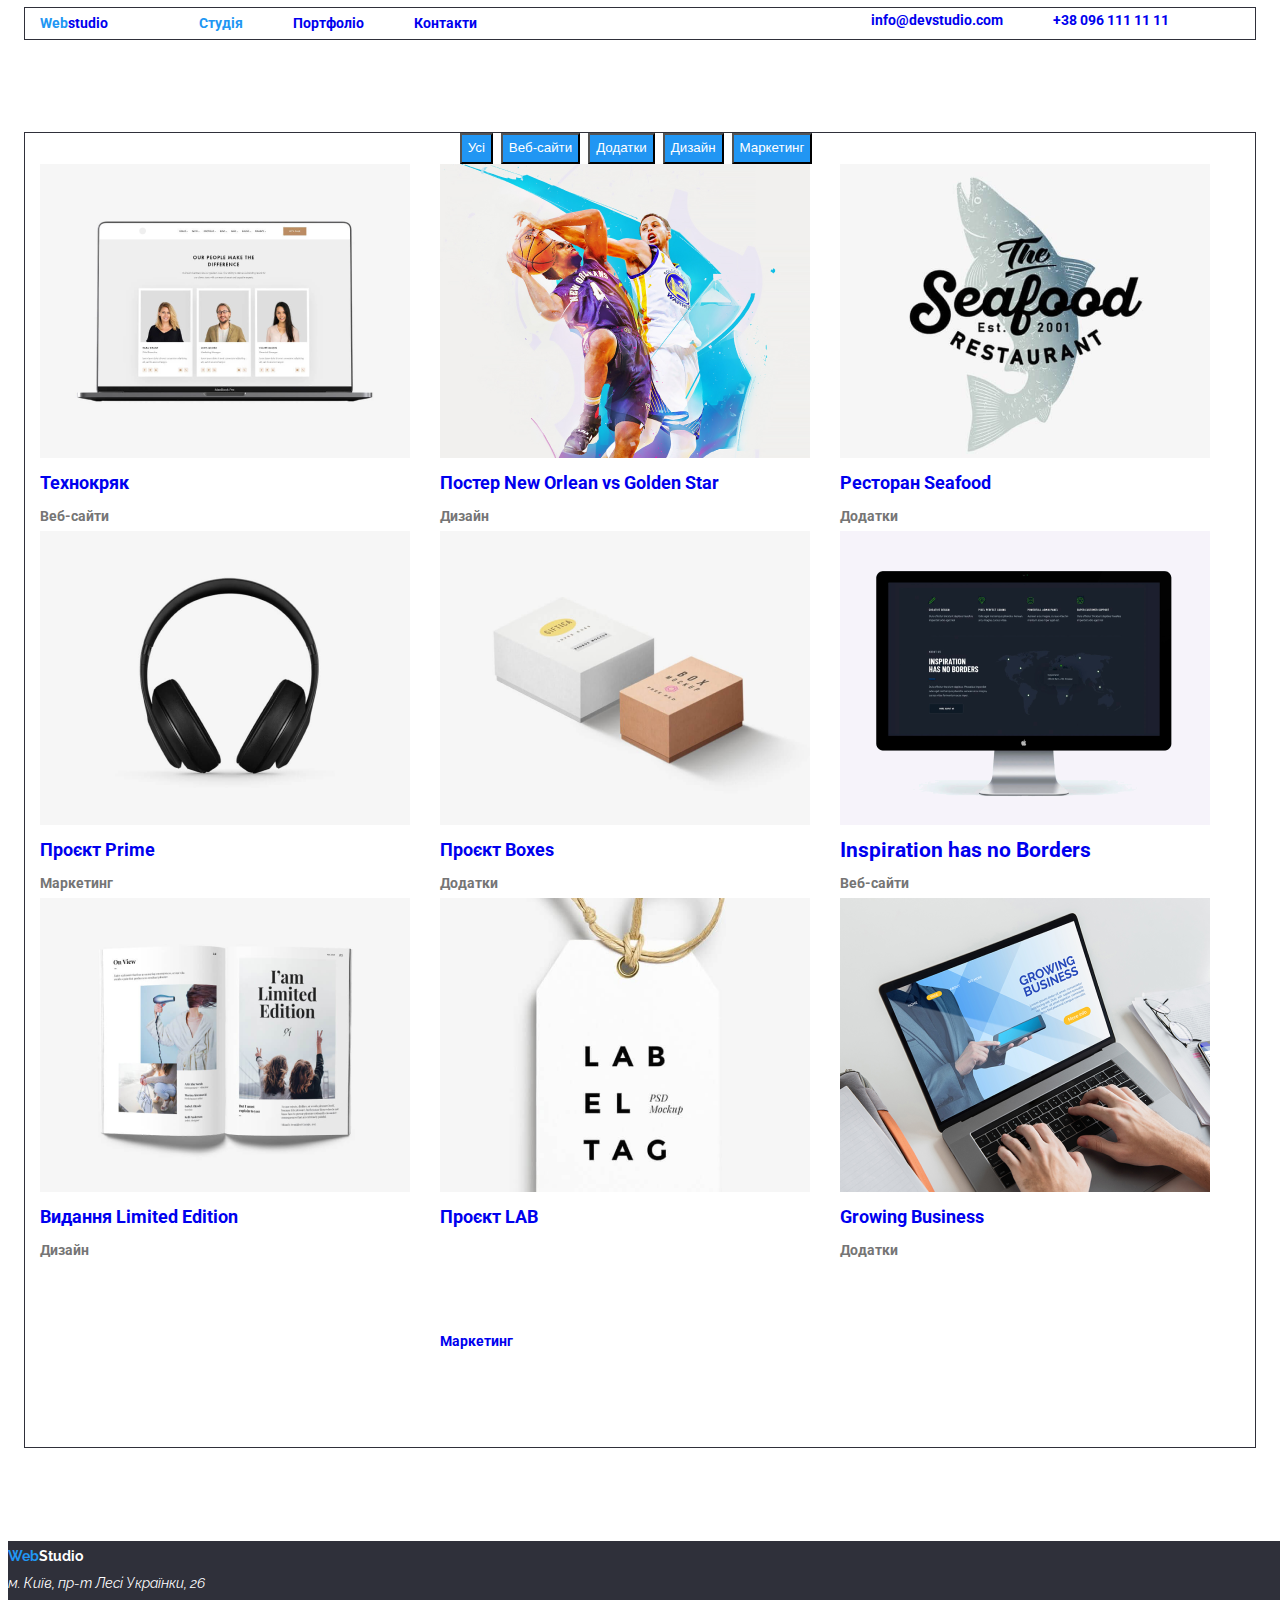
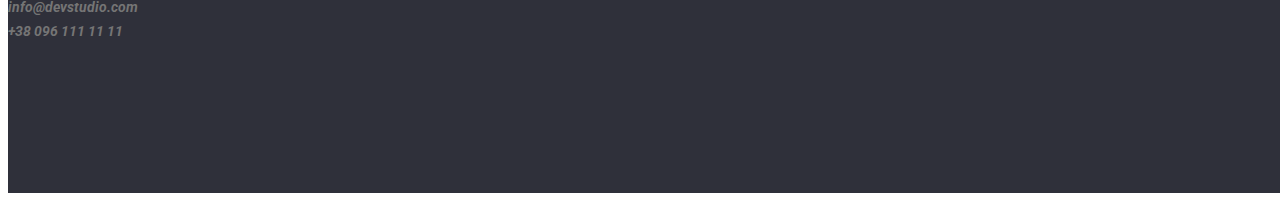
==== portfolio.html @ 48ca9160 "add markup" ====
<!DOCTYPE html>
<html lang="en">
  <head>
    <meta charset="UTF-8" />
    <meta name="viewport" content="width=device-width, initial-scale=1.0" />
    <title>Document</title>
    <link rel="preconnect" href="https://fonts.googleapis.com" />
    <link rel="preconnect" href="https://fonts.gstatic.com" crossorigin />
    <link
      href="https://fonts.googleapis.com/css2?family=Raleway:ital,wght@0,100..900;1,100..900&family=Roboto:ital,wght@0,400;0,500;0,700;0,900;1,300&display=swap"
      rel="stylesheet"
    />
    <link rel="stylesheet" href="./css/normalise.css" />
    <link rel="stylesheet" href="./css/style.css" />
  </head>

  <body>
    <header class="header">
      <div class="container flex-container">
        <a href="./index.html" class="header-logo"
          ><span class="header-web">Web</span>studio</a
        >
        <nav class="header-nav">
          <ul class="header-nav-list flex-container">
            <li class="header-nav-item">
              <a href="./index.html" class="header-list-link">Студія</a>
            </li>
            <li class="header-nav-item">
              <a href="./portfolio.html" class="header-link">Портфоліо</a>
            </li>
            <li class="header-nav-item">
              <a href="#" class="header-link">Контакти</a>
            </li>
          </ul>
        </nav>
        <ul class="header-contacts flex-container">
          <li class="header-contacts-item">
            <a href="mailto:info@devstudio.com" class="header-email-link"
              >info@devstudio.com</a
            >
          </li>
          <li class="header-contacts-item">
            <a href="tel:+380961111111" class="header-contacts-link"
              >+38 096 111 11 11</a
            >
          </li>
        </ul>
      </div>
    </header>
    <main class="main">
      <section class="portfolio">
        <div class="container">
          <ul class="portfolio-filter flex-container">
            <li class="button-list-item">
              <button type="button" class="portfolio-button">Усі</button>
            </li>
            <li class="button-list-item">
              <button type="button" class="portfolio-button">Веб-сайти</button>
            </li>
            <li class="button-list-item">
              <button type="button" class="portfolio-button">Додатки</button>
            </li>
            <li class="button-list-item">
              <button type="button" class="portfolio-button">Дизайн</button>
            </li>
            <li class="button-list-item">
              <button type="button" class="portfolio-button">Маркетинг</button>
            </li>
          </ul>
          <ul class="portfolio-list flex-container">
            <li class="portfolio-list-item">
              <a href="#" class="portfolio-link">
                <img
                  src="./img/laptop.png"
                  alt="Технокряк"
                  class="portfolio-pic"
                />
                <h2 class="portfolio-subtitle">Технокряк</h2>
                <p class="portfolio-text">Веб-сайти</p></a
              >
            </li>
            <li class="portfolio-list-item">
              <a href="#" class="portfolio-link">
                <img
                  src="./img/basketboll.png"
                  alt="Постер New Orlean vs Golden Star"
                  class="portfolio-pic"
                />
                <h2 class="portfolio-subtitle">
                  Постер New Orlean vs Golden Star
                </h2>
                <p class="portfolio-text">Дизайн</p>
              </a>
            </li>
            <li class="portfolio-list-item">
              <a href="#" class="portfolio-link">
                <img
                  src="./img/shark.png"
                  alt="Ресторан Seafood"
                  class="portfolio-pic"
                />
                <h2 class="portfolio-subtitle">Ресторан Seafood</h2>
                <p class="portfolio-text">Додатки</p></a
              >
            </li>
            <li class="portfolio-list-item">
              <a href="#" class="portfolio-link">
                <img
                  src="./img/headphone.png"
                  alt="Проєкт Prime"
                  class="portfolio-pic"
                />
                <h2 class="portfolio-subtitle">Проєкт Prime</h2>
                <p class="portfolio-text">Маркетинг</p></a
              >
            </li>
            <li class="portfolio-list-item">
              <a href="#" class="portfolio-link">
                <img
                  src="./img/box.png"
                  alt="Проєкт Boxes"
                  class="portfolio-pic"
                />
                <h2 class="portfolio-subtitle">Проєкт Boxes</h2>
                <p class="portfolio-text">Додатки</p></a
              >
            </li>
            <li class="portfolio-list-item">
              <a href="#" class="portfolio-link">
                <img
                  src="./img/pk.png"
                  alt="Inspiration has no Borders"
                  class="portfolio-pic"
                />
                <h2 class="section-subtitle">Inspiration has no Borders</h2>
                <p class="portfolio-text">Веб-сайти</p></a
              >
            </li>
            <li class="portfolio-list-item">
              <a href="#" class="portfolio-link">
                <img
                  src="./img/hair.png"
                  alt="Видання Limited Edition"
                  class="portfolio-pic"
                />
                <h2 class="portfolio-subtitle">Видання Limited Edition</h2>
                <p class="portfolio-text">Дизайн</p></a
              >
            </li>
            <li class="portfolio-list-item">
              <a href="#" class="portfolio-link">
                <img
                  src="./img/label.png"
                  alt="Проєкт LAB"
                  class="portfolio-pic"
                />
                <h2 class="portfolio-subtitle">Проєкт LAB</h2>
                <p class="portfolio">Маркетинг</p></a
              >
            </li>
            <li class="portfolio-list-item">
              <a href="#" class="portfolio-link">
                <img
                  src="./img/laptop2.png"
                  alt="Growing Business"
                  class="portfolio-pic"
                />
                <h2 class="portfolio-subtitle">Growing Business</h2>
                <p class="portfolio-text">Додатки</p></a
              >
            </li>
          </ul>
        </div>
      </section>
    </main>
    <footer class="footer">
      <a href="./index.html" class="footer-logo">
        <span class="footer-web">Web</span>Studio</a
      >
      <address class="footer-address">
        <ul class="footer-list">
          <li class="footer-item">
            <p class="footer-text">м. Київ, пр-т Лесі Українки, 26</p>
          </li>
          <li class="footer-item">
            <a href="mailto:info@devstudio.com" class="footer-email"
              >info@devstudio.com</a
            >
          </li>
          <li class="footer-item">
            <a href="tel:+380961111111" class="footer-number"
              >+38 096 111 11 11</a
            >
          </li>
        </ul>
      </address>
    </footer>
  </body>
</html>
---- css/normalise.css ----
*,
*::before,
*::after {
  box-sizing: border-box;
}
p,
h1,
h2,
h3,
h4,
h5,
h6 {
  margin: 0;
  padding: 0;
}
ul,
ol {
  margin: 0;
  padding: 0;
  list-style: none;
}
img {
  display: inline-block;
  max-width: 100%;
  height: auto;
}
a {
  text-decoration: none;
}
figure {
  margin: 0;
}
---- css/style.css ----
:root {
  --blue-color: #2196f3;
  --grey-color: #757575;
  --black-color: #212121;
  --white-color: #ffff;
  --dark-blue-color: #2f303a;
}
body {
  font-family: "Roboto";
  font-size: 14px;
  font-weight: 700;
  line-height: calc(24 / 14);
  color: var(--black-color);
}
.container {
  width: 1230px;
  padding-left: 15px;
  padding-right: 15px;
  margin: 0 auto;
  outline: 1px solid var(--dark-blue-color);
}

/* header */
.header {
}
.header-web {
  color: var(--blue-color);
  line-height: 30.52px;
}
.header-list-link {
  line-height: 16.41px;
  color: var(--blue-color);
}
/* flex */
.flex-container {
  display: flex;
}
.header-contacts-item,
.header-nav-item {
  margin-right: 50px;
}
.header-logo {
  margin-right: 91px;
}
.header-nav-list {
  margin-right: 344px;
}
.advatages-title,
.photos-title,
.team-title {
  display: flex;
  justify-content: center;
}
.portfolio-filter {
  justify-content: center;
}
.button-list-item {
  margin-right: 8px;
}

/* hero  */
.hero {
  background-color: var(--dark-blue-color);
  text-align: center;
  height: 600px;
  width: 1600px;
  margin: 0 auto;
}
.hero-button {
  width: 216px;
  height: 50px;
  background-color: var(--blue-color);
  color: var(--white-color);
  font-size: 16px;
  line-height: calc(30 / 16);
}
.hero-title {
  line-height: 60px;
  color: var(--white-color);
}

.header-nav-item,
.footer-logo {
  line-height: 31px;
}

.photos-title,
.portfolio-title {
  line-height: 36px;
}

.list-title {
  line-height: 16.41px;
}
.photos-text {
  line-height: 18px;
}

.advatages-item {
  color: var(--grey-color);
  font-weight: 400;
  line-height: inherit;
}
.photos-text-subtext {
  color: var(--grey-color);
  font-size: 16px;
  line-height: 18.75px;
  font-weight: 400;
}

.list-link-item:nth-child(2n) {
  color: var(--blue-color);
}
/* portfoio */

.portfolio-pic {
  width: 370px;
  height: 294px;
}
.portfolio-list {
  display: flex;
  flex-wrap: wrap;
}
.portfolio-list-item {
  margin-right: 30px;
}

.portfolio-text {
  color: var(--grey-color);
  line-height: 30px;
}
.portfolio-subtitle {
  color: inherit;
  line-height: 36px;
  font-size: 18px;
}
.portfolio-button {
  line-height: calc(26 / 14);
}
.portfolio-button:first-child {
  background-color: var(--blue-color);
  color: var(--white-color);
}

/* footer */
.footer {
  width: 1600px;
  height: 252px;
  background-color: var(--dark-blue-color);
  margin: 0 auto;
}
.footer-email,
.footer-number {
  color: var(--grey-color);
  line-height: inherit;
}
.footer-web {
  color: var(--blue-color);
}
.footer-text {
  color: var(--white-color);
  font-weight: 400;
  font-family: Raleway;
  line-height: inherit;
}
.footer-logo {
  color: var(--white-color);
  line-height: 30.52px;
  font-family: Raleway;
  font-weight: 700;
}

.hero,
.photos {
  margin-bottom: 94px;
}
.advatages {
  margin-bottom: 118px;
}
.portfolio {
  margin-bottom: 94px;
  margin-top: 94px;
}
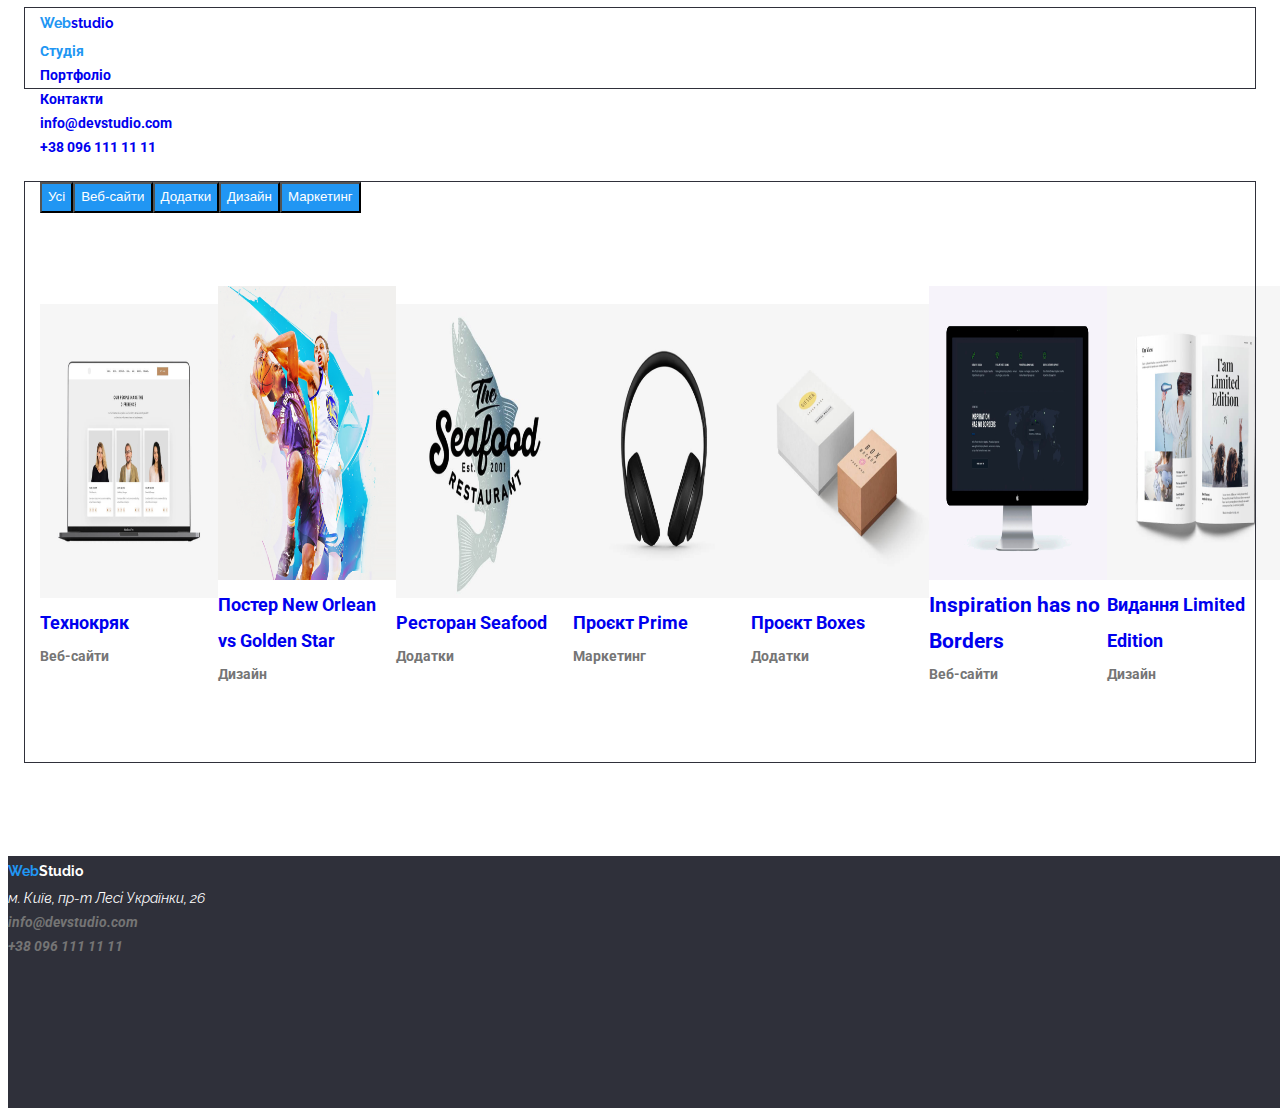
==== commit 2c02f396: "add markup" ====
--- a/portfolio.html
+++ b/portfolio.html
@@ -16,24 +16,24 @@
 
   <body>
     <header class="header">
-      <div class="container flex-container">
+      <div class="container">
         <a href="./index.html" class="header-logo"
           ><span class="header-web">Web</span>studio</a
         >
         <nav class="header-nav">
-          <ul class="header-nav-list flex-container">
+          <ul class="header-nav-list">
             <li class="header-nav-item">
               <a href="./index.html" class="header-list-link">Студія</a>
             </li>
-            <li class="header-nav-item">
+            <li class="header-nav-list">
               <a href="./portfolio.html" class="header-link">Портфоліо</a>
             </li>
-            <li class="header-nav-item">
+            <li class="header-nav-list">
               <a href="#" class="header-link">Контакти</a>
             </li>
           </ul>
         </nav>
-        <ul class="header-contacts flex-container">
+        <ul class="header-contacts">
           <li class="header-contacts-item">
             <a href="mailto:info@devstudio.com" class="header-email-link"
               >info@devstudio.com</a
--- a/css/style.css
+++ b/css/style.css
@@ -22,6 +22,8 @@
 
 /* header */
 .header {
+  display: flex;
+  height: 80px;
 }
 .header-web {
   color: var(--blue-color);
@@ -31,9 +33,14 @@
   line-height: 16.41px;
   color: var(--blue-color);
 }
+.list-link-item:nth-child(2n) {
+  color: var(--blue-color);
+}
 /* flex */
 .flex-container {
   display: flex;
+  width: 1600px;
+  align-items: center;
 }
 .header-contacts-item,
 .header-nav-item {
@@ -41,6 +48,9 @@
 }
 .header-logo {
   margin-right: 91px;
+  font-weight: 700;
+  font-family: Raleway;
+  line-height: 30.52px;
 }
 .header-nav-list {
   margin-right: 344px;
@@ -50,12 +60,6 @@
 .team-title {
   display: flex;
   justify-content: center;
-}
-.portfolio-filter {
-  justify-content: center;
-}
-.button-list-item {
-  margin-right: 8px;
 }
 
 /* hero  */
@@ -78,12 +82,11 @@
   line-height: 60px;
   color: var(--white-color);
 }
-
-.header-nav-item,
-.footer-logo {
-  line-height: 31px;
+/* team */
+.team-list-item {
+  margin-right: 30px;
 }
-
+/* photos */
 .photos-title,
 .portfolio-title {
   line-height: 36px;
@@ -95,36 +98,35 @@
 .photos-text {
   line-height: 18px;
 }
-
-.advatages-item {
-  color: var(--grey-color);
-  font-weight: 400;
-  line-height: inherit;
-}
 .photos-text-subtext {
   color: var(--grey-color);
   font-size: 16px;
   line-height: 18.75px;
   font-weight: 400;
 }
+.photos-list-item {
+  margin-right: 30px;
+}
 
-.list-link-item:nth-child(2n) {
-  color: var(--blue-color);
+/* advatages */
+.advatages-item {
+  color: var(--grey-color);
+  font-weight: 400;
+  line-height: inherit;
 }
+.advatages-list-item {
+  margin-right: 30px;
+}
+
+.advatages-text {
+  width: 270px;
+}
+
 /* portfoio */
-
 .portfolio-pic {
   width: 370px;
   height: 294px;
 }
-.portfolio-list {
-  display: flex;
-  flex-wrap: wrap;
-}
-.portfolio-list-item {
-  margin-right: 30px;
-}
-
 .portfolio-text {
   color: var(--grey-color);
   line-height: 30px;
@@ -149,6 +151,12 @@
   background-color: var(--dark-blue-color);
   margin: 0 auto;
 }
+
+.footer-logo {
+  font-family: Raleway;
+  line-height: 31px;
+}
+
 .footer-email,
 .footer-number {
   color: var(--grey-color);
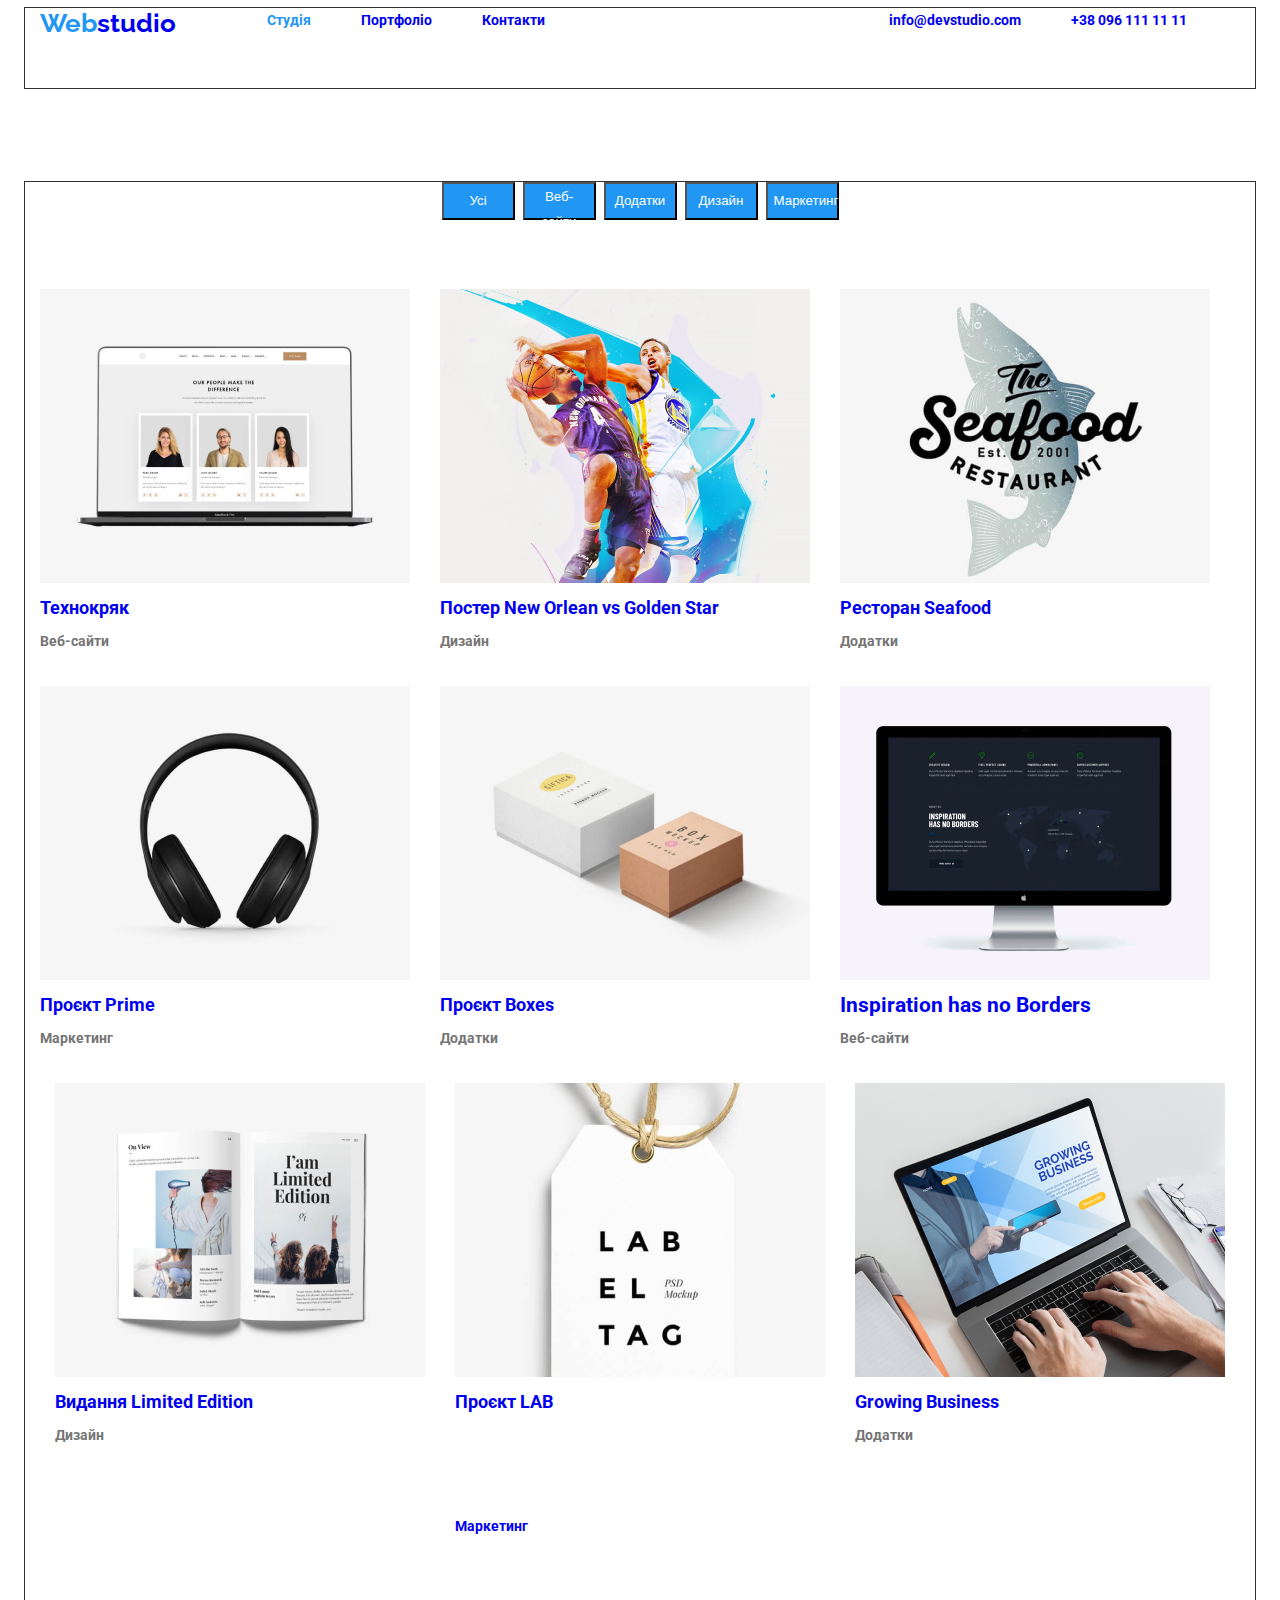
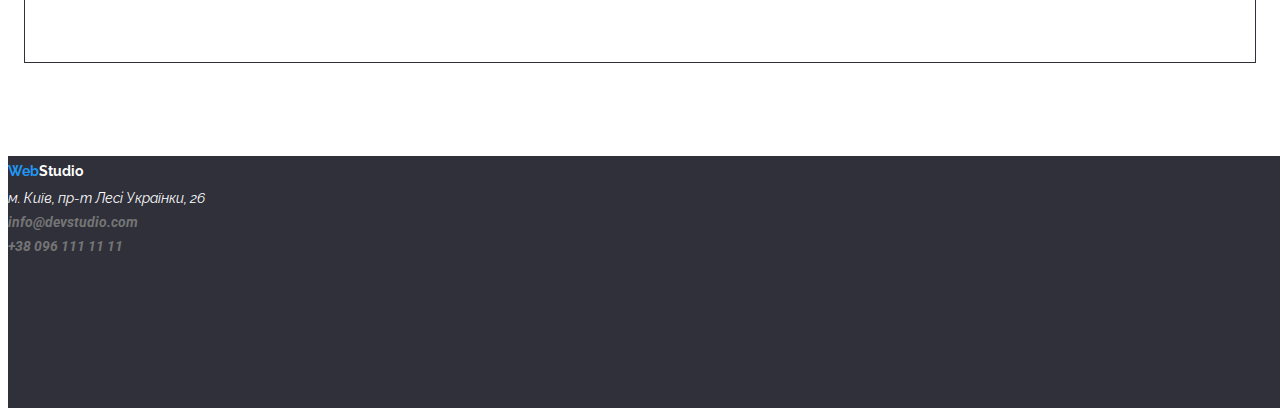
==== commit a49c7b5e: "add markup" ====
--- a/portfolio.html
+++ b/portfolio.html
@@ -16,24 +16,24 @@
 
   <body>
     <header class="header">
-      <div class="container">
+      <div class="container header-flex">
         <a href="./index.html" class="header-logo"
           ><span class="header-web">Web</span>studio</a
         >
         <nav class="header-nav">
-          <ul class="header-nav-list">
+          <ul class="header-nav-list header-flex">
             <li class="header-nav-item">
               <a href="./index.html" class="header-list-link">Студія</a>
             </li>
-            <li class="header-nav-list">
+            <li class="header-nav-item">
               <a href="./portfolio.html" class="header-link">Портфоліо</a>
             </li>
-            <li class="header-nav-list">
+            <li class="header-nav-item">
               <a href="#" class="header-link">Контакти</a>
             </li>
           </ul>
         </nav>
-        <ul class="header-contacts">
+        <ul class="header-contacts header-flex">
           <li class="header-contacts-item">
             <a href="mailto:info@devstudio.com" class="header-email-link"
               >info@devstudio.com</a
@@ -50,7 +50,7 @@
     <main class="main">
       <section class="portfolio">
         <div class="container">
-          <ul class="portfolio-filter flex-container">
+          <ul class="portfolio-filter portfolio-flex">
             <li class="button-list-item">
               <button type="button" class="portfolio-button">Усі</button>
             </li>
@@ -67,7 +67,7 @@
               <button type="button" class="portfolio-button">Маркетинг</button>
             </li>
           </ul>
-          <ul class="portfolio-list flex-container">
+          <ul class="portfolio-list portfolio-flex">
             <li class="portfolio-list-item">
               <a href="#" class="portfolio-link">
                 <img
--- a/css/style.css
+++ b/css/style.css
@@ -36,32 +36,81 @@
 .list-link-item:nth-child(2n) {
   color: var(--blue-color);
 }
-/* flex */
-.flex-container {
-  display: flex;
-  width: 1600px;
-  align-items: center;
-}
-.header-contacts-item,
-.header-nav-item {
-  margin-right: 50px;
+
+/* header-flex */
+
+.header-flex {
+  display: flex;
+}
+.header {
+  height: 80px;
 }
 .header-logo {
   margin-right: 91px;
-  font-weight: 700;
-  font-family: Raleway;
+  font-family: Raleway;
+  font-size: 26px;
   line-height: 30.52px;
 }
+.header-nav-item:not(:last-child),
+.header-contacts-item:not(:last-child) {
+  margin-right: 50px;
+}
+
 .header-nav-list {
   margin-right: 344px;
 }
-.advatages-title,
-.photos-title,
+
+/* advatages-flex */
+.advatages-flex {
+  display: flex;
+}
+.advatages-title {
+  display: flex;
+  justify-content: center;
+  line-height: 16.41px;
+}
+
+/* team-flex */
 .team-title {
   display: flex;
   justify-content: center;
-}
-
+  padding-top: 94px;
+}
+.team-flex {
+  display: flex;
+  justify-content: center;
+}
+.team-flex:not(:last-child) {
+  margin-right: 30px;
+}
+/* photos-flex */
+.photos-flex {
+  display: flex;
+  justify-content: center;
+}
+.photos-title {
+  display: flex;
+  justify-content: center;
+}
+
+/* portfolio-flex */
+.portfolio-flex {
+  display: flex;
+  flex-wrap: wrap;
+  justify-content: center;
+}
+.button-list-item:not(:last-child) {
+  margin-right: 8px;
+  margin-bottom: 56px;
+}
+.portfolio-list-item:not(:last-child) {
+  margin-right: 30px;
+  margin-bottom: 30px;
+}
+.portfolio-button {
+  width: 73px;
+  height: 38px;
+}
 /* hero  */
 .hero {
   background-color: var(--dark-blue-color);
@@ -77,13 +126,21 @@
   color: var(--white-color);
   font-size: 16px;
   line-height: calc(30 / 16);
+  margin-right: 100px;
+  margin-top: 140px;
 }
 .hero-title {
+  padding-top: 175px;
+  margin-left: 200px;
   line-height: 60px;
   color: var(--white-color);
+  height: 120px;
+  width: 696px;
+  font-weight: 900;
+  font-size: 44px;
 }
 /* team */
-.team-list-item {
+.team-list-item:not(:last-child) {
   margin-right: 30px;
 }
 /* photos */
@@ -104,7 +161,7 @@
   line-height: 18.75px;
   font-weight: 400;
 }
-.photos-list-item {
+.photos-list-item:not(:last-child) {
   margin-right: 30px;
 }
 
@@ -114,7 +171,7 @@
   font-weight: 400;
   line-height: inherit;
 }
-.advatages-list-item {
+.advatages-list-item:not(:last-child) {
   margin-right: 30px;
 }
 
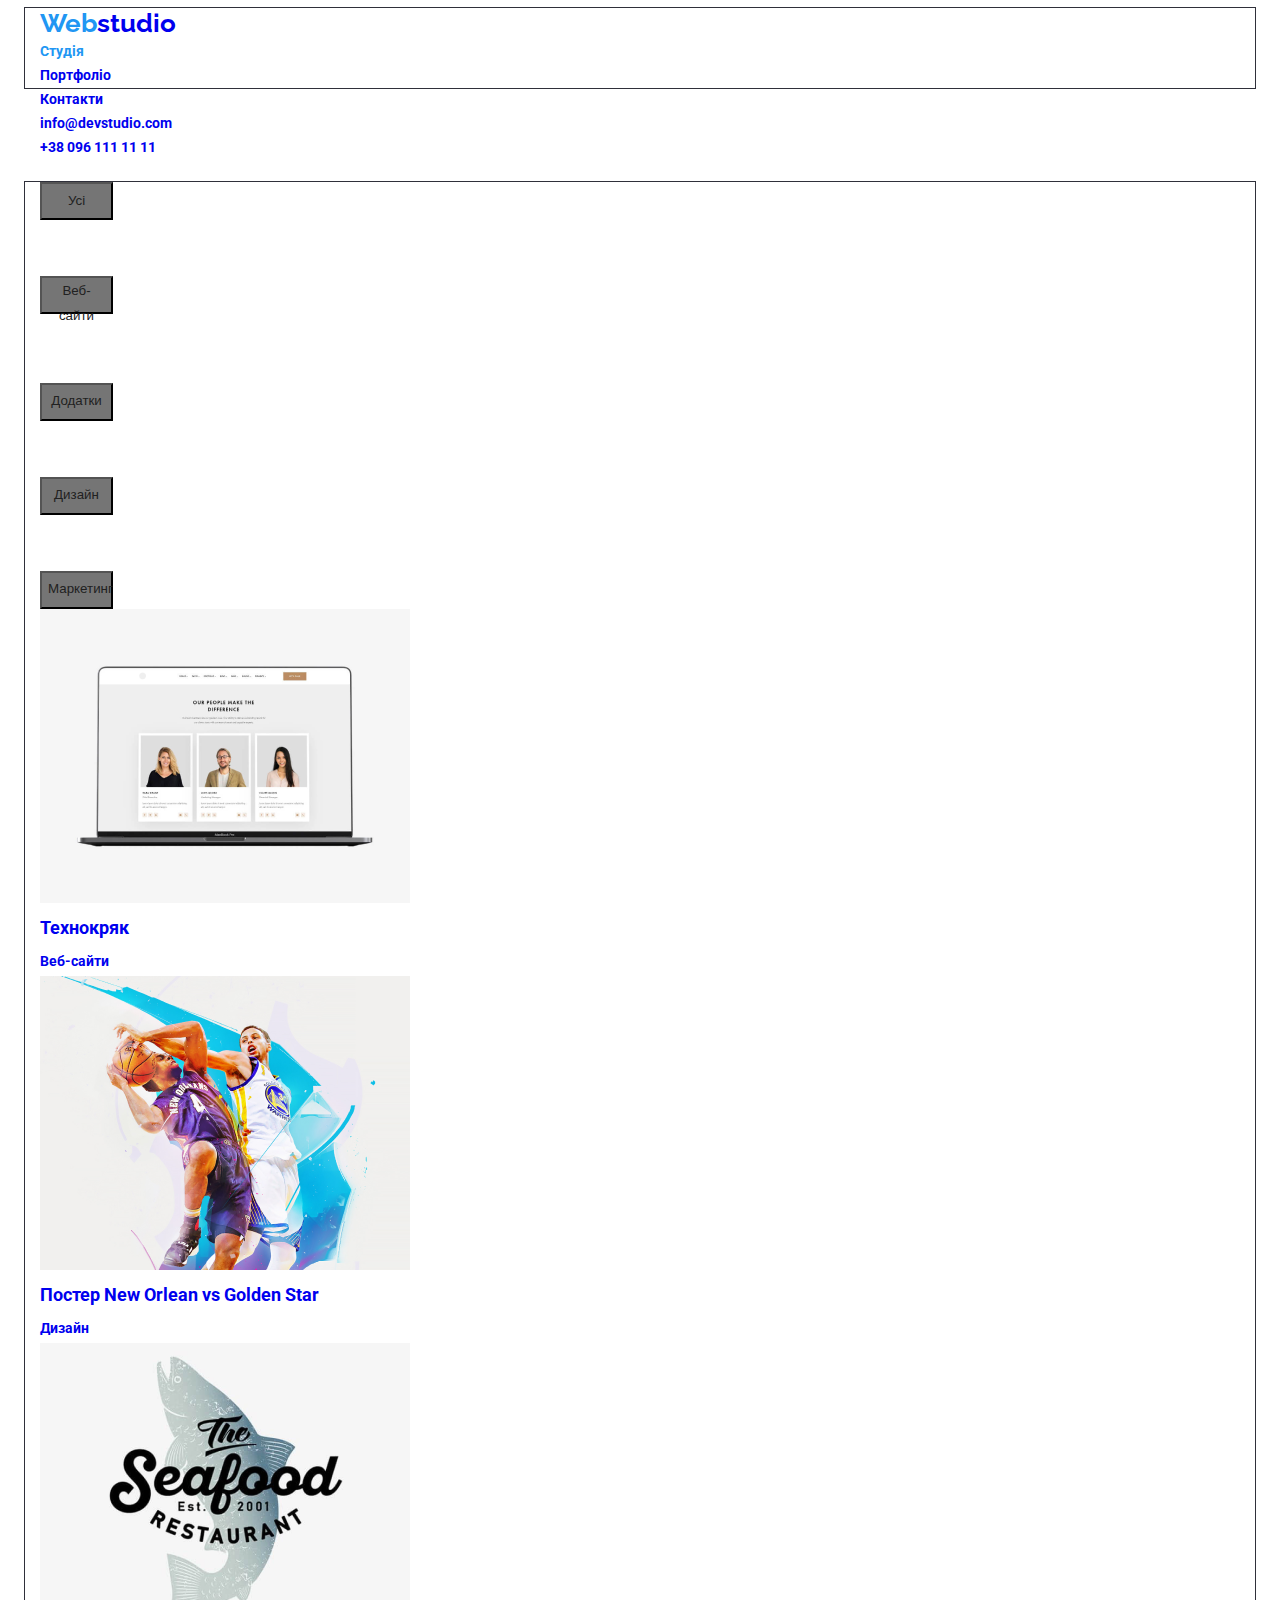
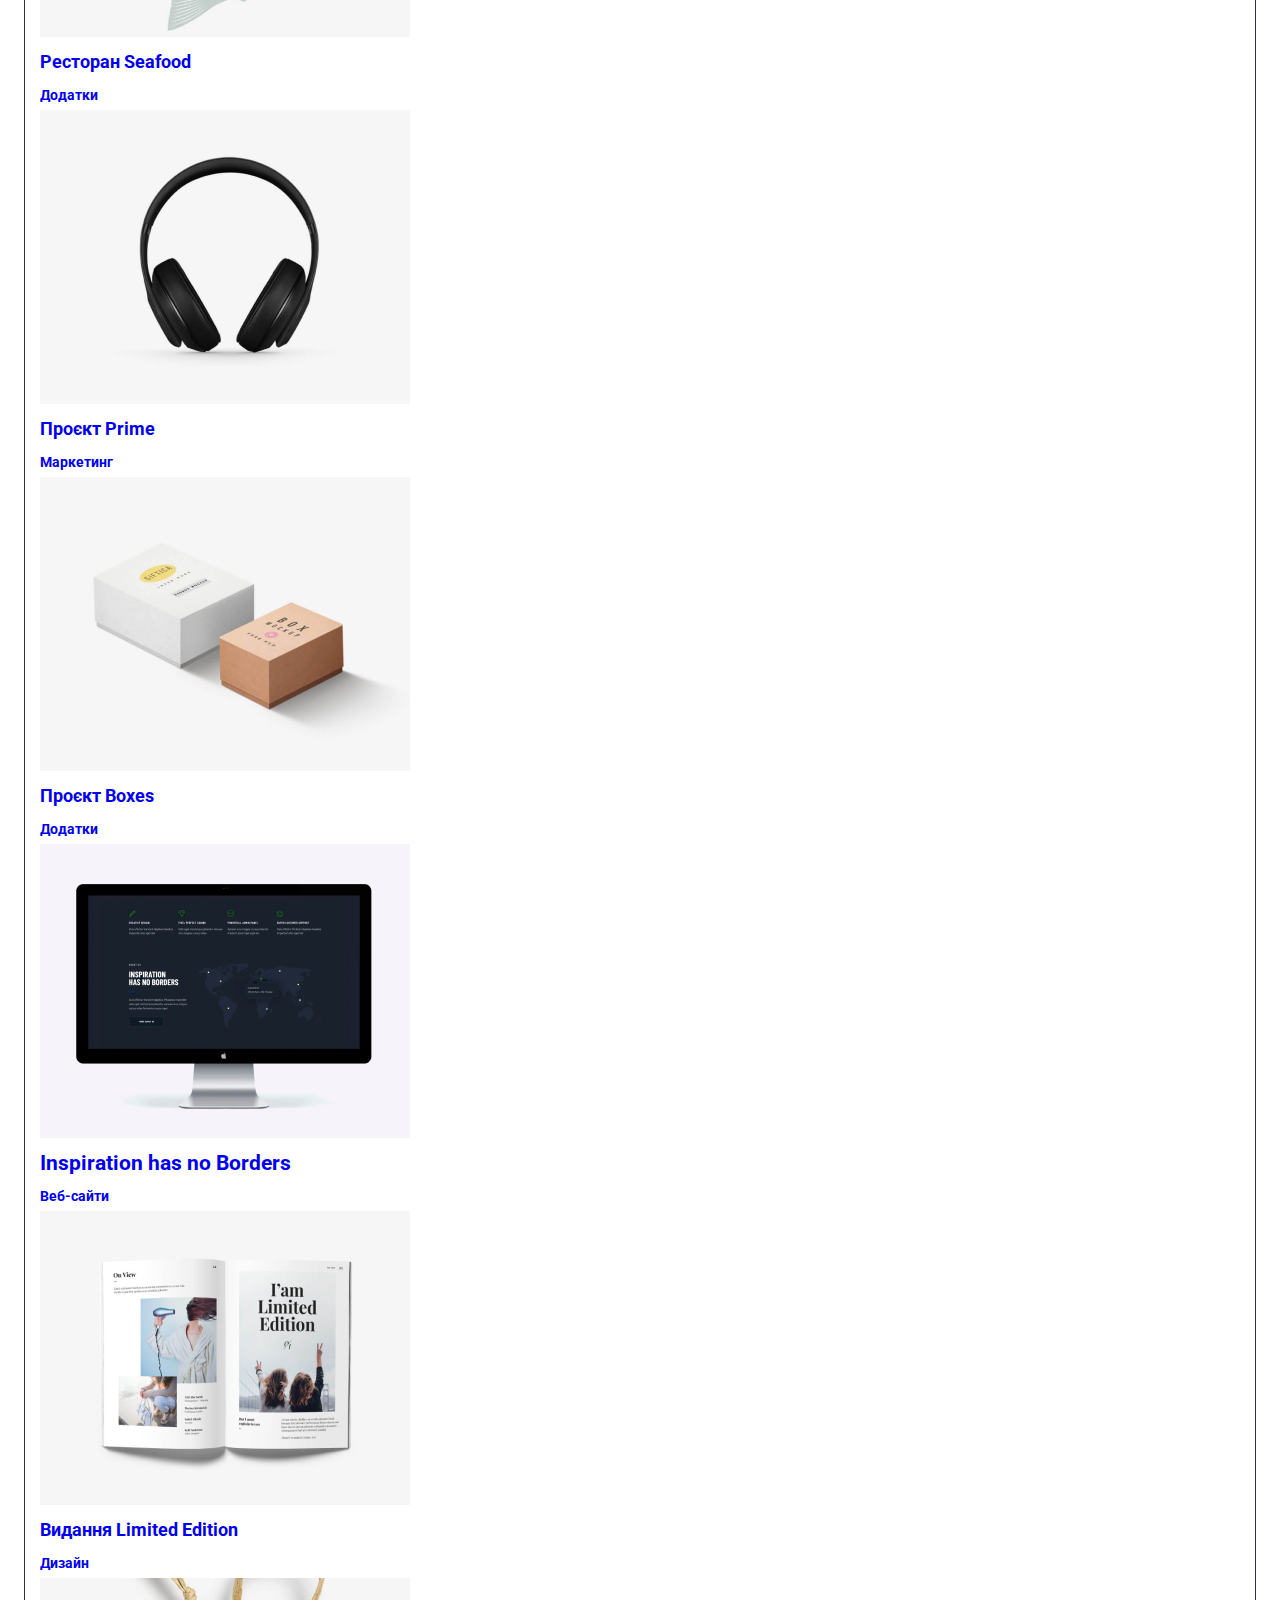
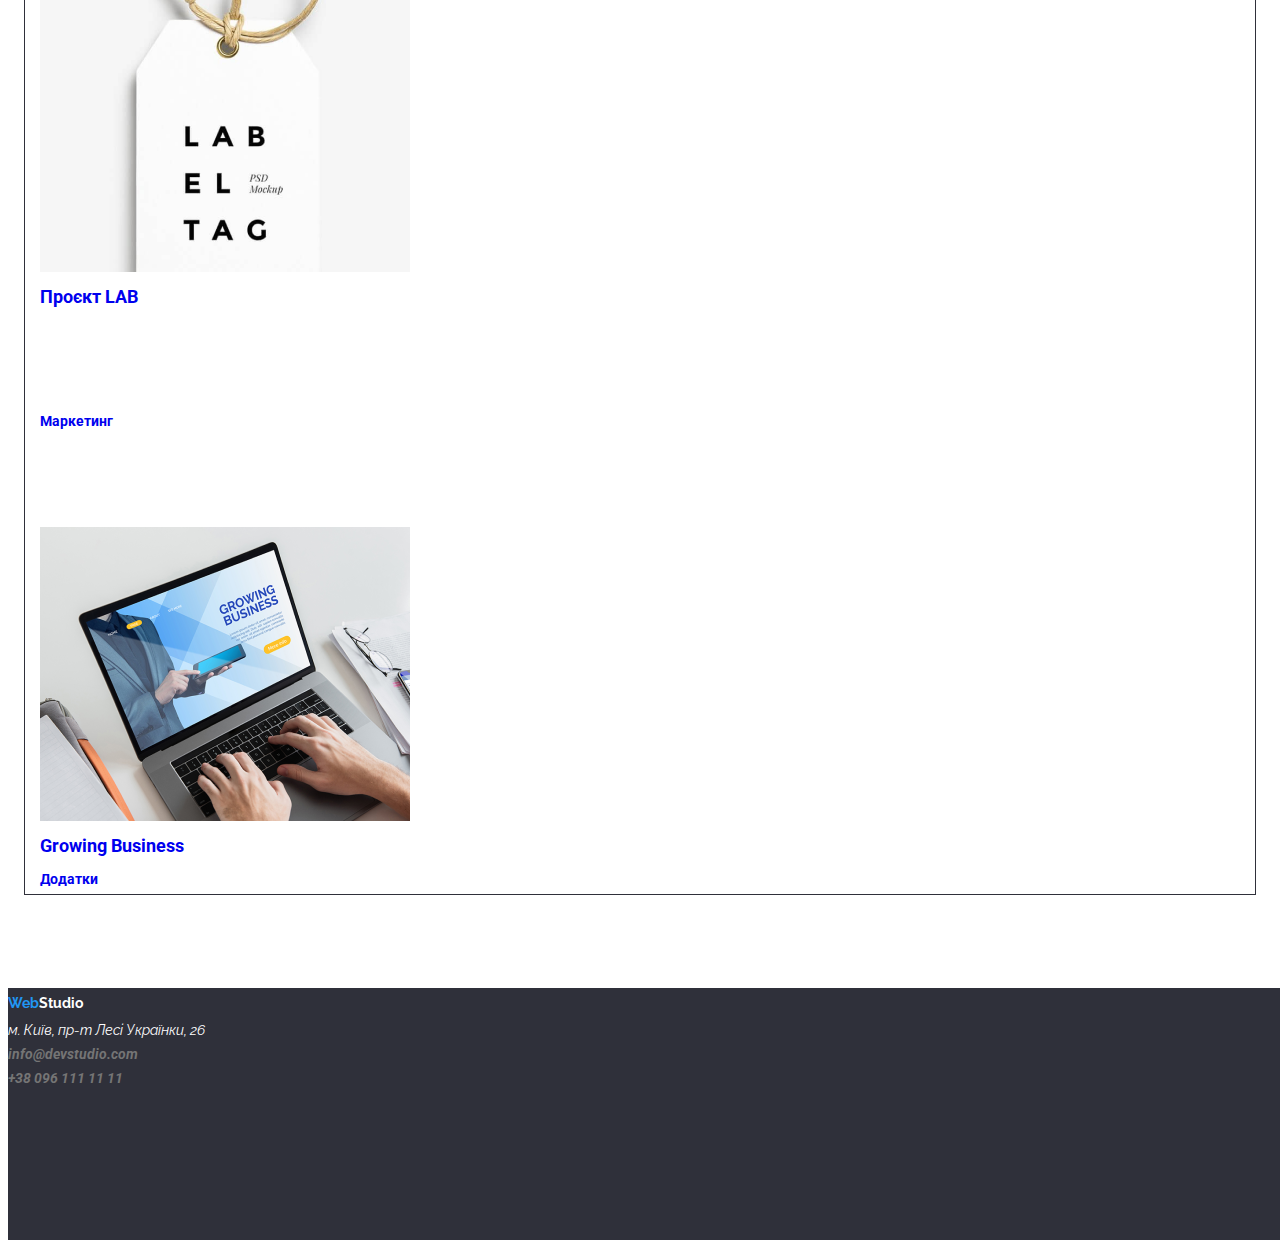
==== commit 6327833c: "add markup" ====
--- a/portfolio.html
+++ b/portfolio.html
@@ -16,24 +16,24 @@
 
   <body>
     <header class="header">
-      <div class="container header-flex">
+      <div class="container">
         <a href="./index.html" class="header-logo"
           ><span class="header-web">Web</span>studio</a
         >
         <nav class="header-nav">
-          <ul class="header-nav-list header-flex">
+          <ul class="header-nav-list">
             <li class="header-nav-item">
               <a href="./index.html" class="header-list-link">Студія</a>
             </li>
-            <li class="header-nav-item">
+            <li class="header-nav-list">
               <a href="./portfolio.html" class="header-link">Портфоліо</a>
             </li>
-            <li class="header-nav-item">
+            <li class="header-nav-list">
               <a href="#" class="header-link">Контакти</a>
             </li>
           </ul>
         </nav>
-        <ul class="header-contacts header-flex">
+        <ul class="header-contacts">
           <li class="header-contacts-item">
             <a href="mailto:info@devstudio.com" class="header-email-link"
               >info@devstudio.com</a
@@ -50,7 +50,7 @@
     <main class="main">
       <section class="portfolio">
         <div class="container">
-          <ul class="portfolio-filter portfolio-flex">
+          <ul class="portfolio-filter flex-container">
             <li class="button-list-item">
               <button type="button" class="portfolio-button">Усі</button>
             </li>
@@ -67,7 +67,7 @@
               <button type="button" class="portfolio-button">Маркетинг</button>
             </li>
           </ul>
-          <ul class="portfolio-list portfolio-flex">
+          <ul class="portfolio-list flex-container">
             <li class="portfolio-list-item">
               <a href="#" class="portfolio-link">
                 <img
--- a/css/style.css
+++ b/css/style.css
@@ -41,10 +41,10 @@
 
 .header-flex {
   display: flex;
-}
-.header {
   height: 80px;
-}
+  align-items: center;
+}
+
 .header-logo {
   margin-right: 91px;
   font-family: Raleway;
@@ -59,40 +59,6 @@
 .header-nav-list {
   margin-right: 344px;
 }
-
-/* advatages-flex */
-.advatages-flex {
-  display: flex;
-}
-.advatages-title {
-  display: flex;
-  justify-content: center;
-  line-height: 16.41px;
-}
-
-/* team-flex */
-.team-title {
-  display: flex;
-  justify-content: center;
-  padding-top: 94px;
-}
-.team-flex {
-  display: flex;
-  justify-content: center;
-}
-.team-flex:not(:last-child) {
-  margin-right: 30px;
-}
-/* photos-flex */
-.photos-flex {
-  display: flex;
-  justify-content: center;
-}
-.photos-title {
-  display: flex;
-  justify-content: center;
-}
-
 /* portfolio-flex */
 .portfolio-flex {
   display: flex;
@@ -103,13 +69,46 @@
   margin-right: 8px;
   margin-bottom: 56px;
 }
-.portfolio-list-item:not(:last-child) {
+.portfolio-list-item:not(3n) {
   margin-right: 30px;
   margin-bottom: 30px;
 }
 .portfolio-button {
   width: 73px;
   height: 38px;
+}
+/* advatages-flex */
+.advatages-flex {
+  display: flex;
+  align-items: center;
+}
+.advatages-title {
+  display: flex;
+  justify-content: center;
+  line-height: 16.41px;
+}
+
+/* team-flex */
+.team-title {
+  display: flex;
+  justify-content: center;
+  padding-top: 94px;
+}
+.team-flex {
+  display: flex;
+  justify-content: center;
+}
+.team-flex:not(:last-child) {
+  margin-right: 30px;
+}
+/* photos-flex */
+.photos-flex {
+  display: flex;
+  justify-content: center;
+}
+.photos-title {
+  display: flex;
+  justify-content: center;
 }
 /* hero  */
 .hero {
@@ -185,7 +184,7 @@
   height: 294px;
 }
 .portfolio-text {
-  color: var(--grey-color);
+  color: var(--light-grey-color);
   line-height: 30px;
 }
 .portfolio-subtitle {
@@ -195,12 +194,13 @@
 }
 .portfolio-button {
   line-height: calc(26 / 14);
-}
-.portfolio-button:first-child {
+  background-color: var(--grey-color);
+  color: var(--black-color);
+}
+.portfolio-button:hover {
   background-color: var(--blue-color);
   color: var(--white-color);
 }
-
 /* footer */
 .footer {
   width: 1600px;
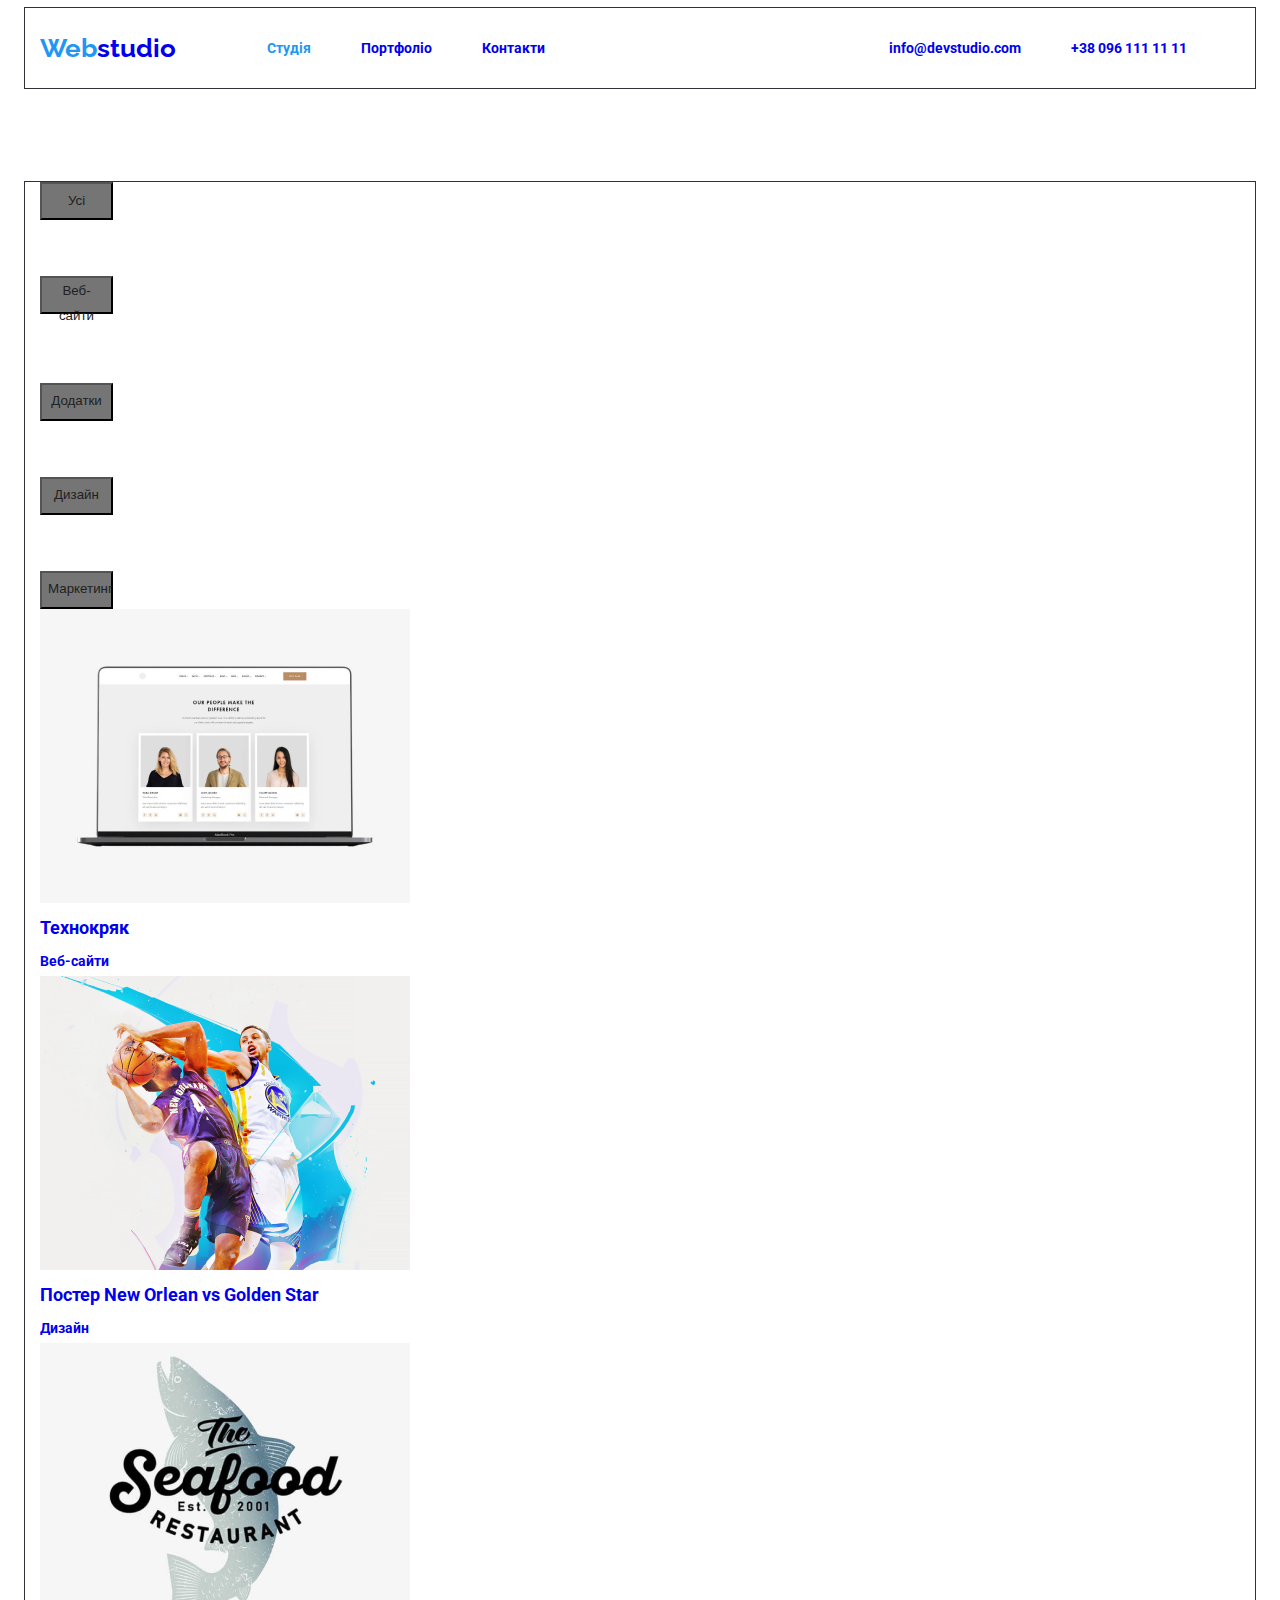
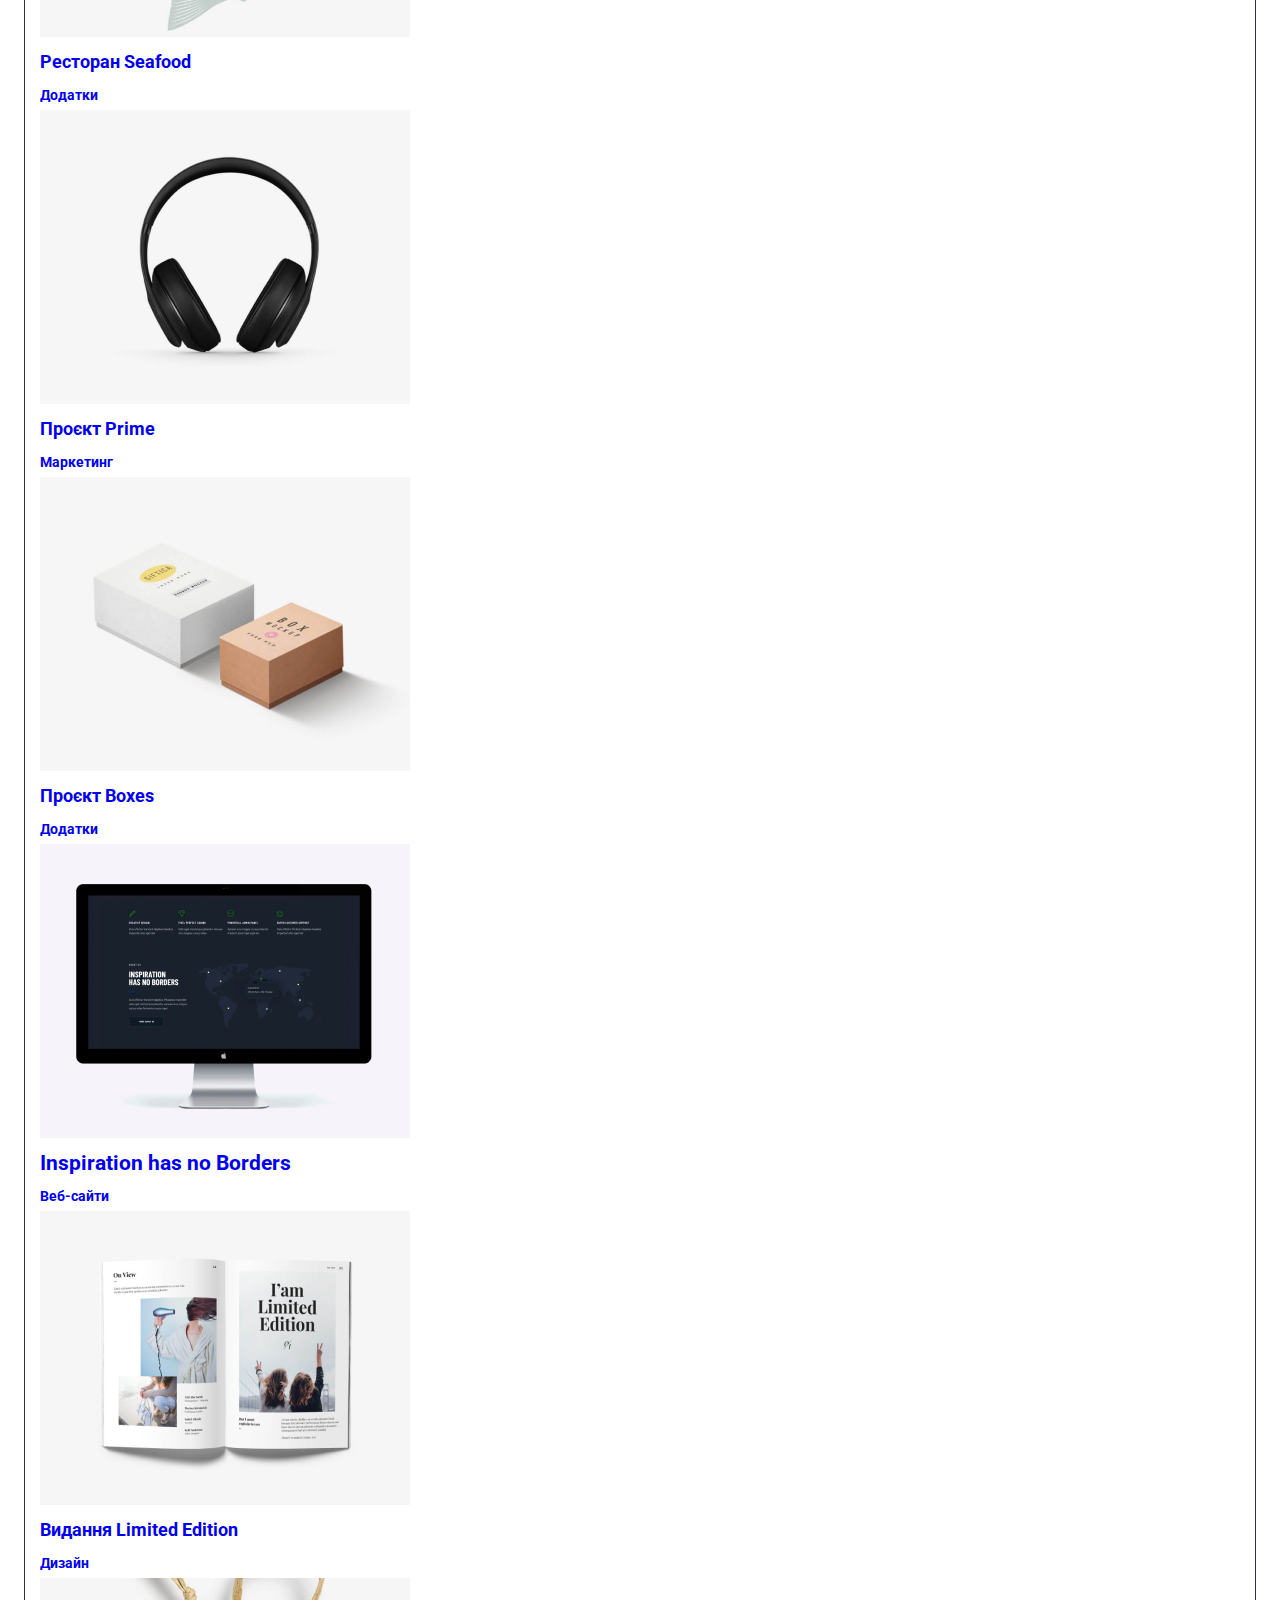
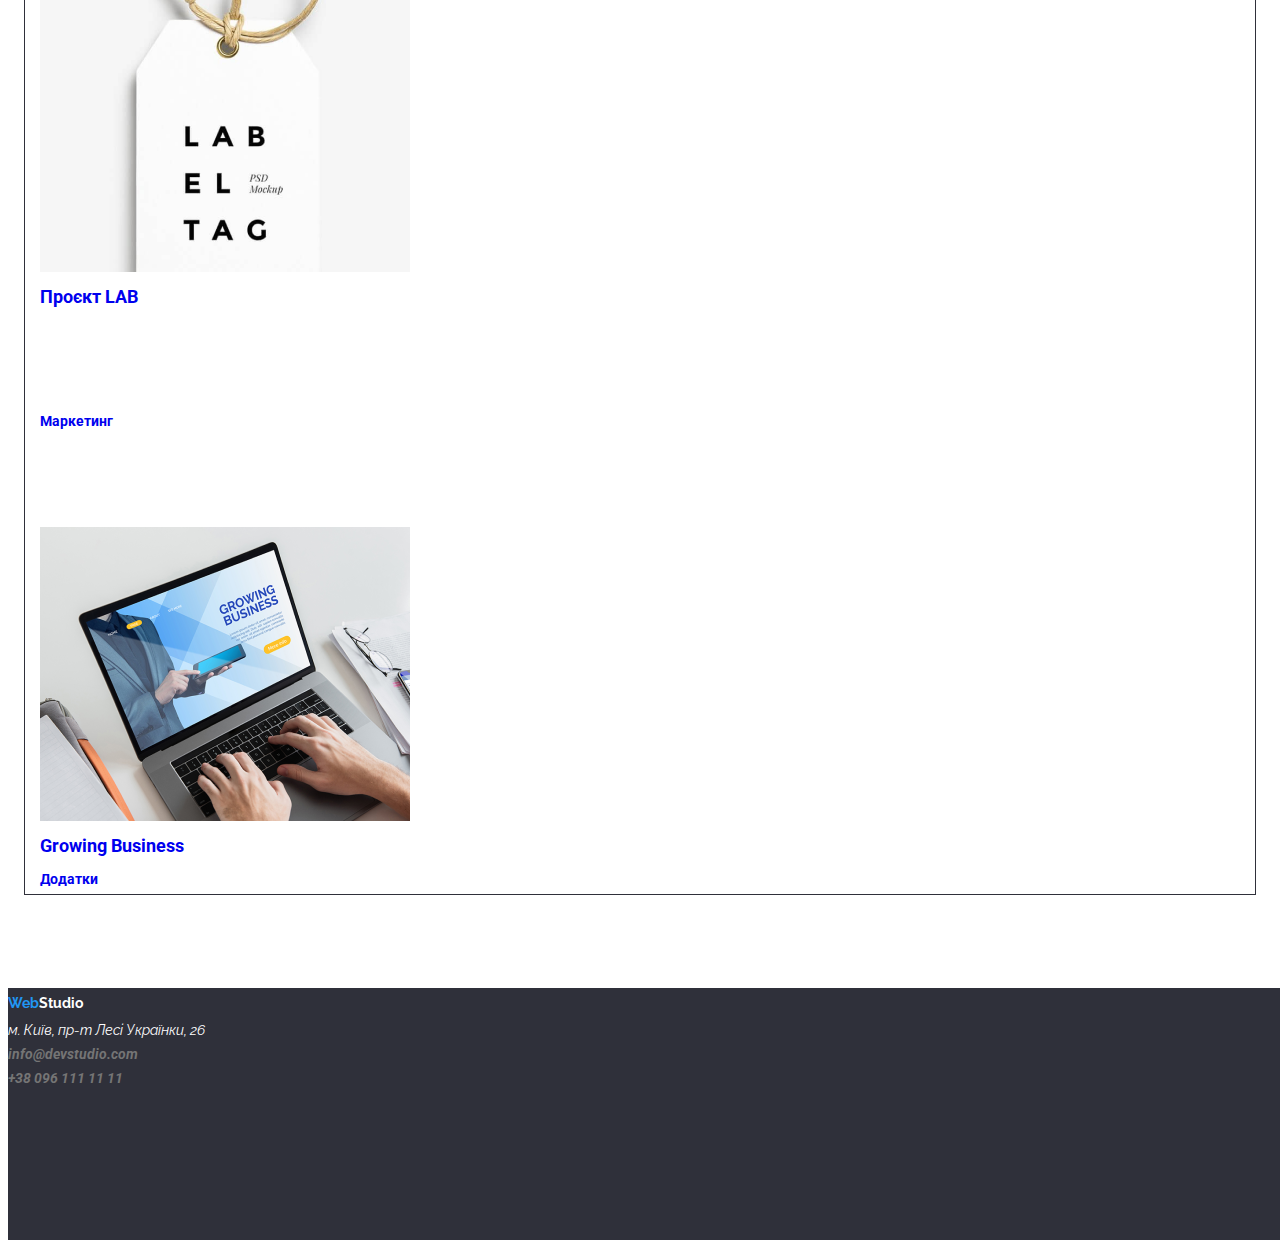
==== commit 3f7f882c: "add markup" ====
--- a/portfolio.html
+++ b/portfolio.html
@@ -15,25 +15,25 @@
   </head>
 
   <body>
-    <header class="header">
-      <div class="container">
+    <header class="header header-flex">
+      <div class="container header-flex">
         <a href="./index.html" class="header-logo"
           ><span class="header-web">Web</span>studio</a
         >
         <nav class="header-nav">
-          <ul class="header-nav-list">
+          <ul class="header-nav-list header-flex">
             <li class="header-nav-item">
               <a href="./index.html" class="header-list-link">Студія</a>
             </li>
-            <li class="header-nav-list">
+            <li class="header-nav-item">
               <a href="./portfolio.html" class="header-link">Портфоліо</a>
             </li>
-            <li class="header-nav-list">
+            <li class="header-nav-item">
               <a href="#" class="header-link">Контакти</a>
             </li>
           </ul>
         </nav>
-        <ul class="header-contacts">
+        <ul class="header-contacts header-flex">
           <li class="header-contacts-item">
             <a href="mailto:info@devstudio.com" class="header-email-link"
               >info@devstudio.com</a
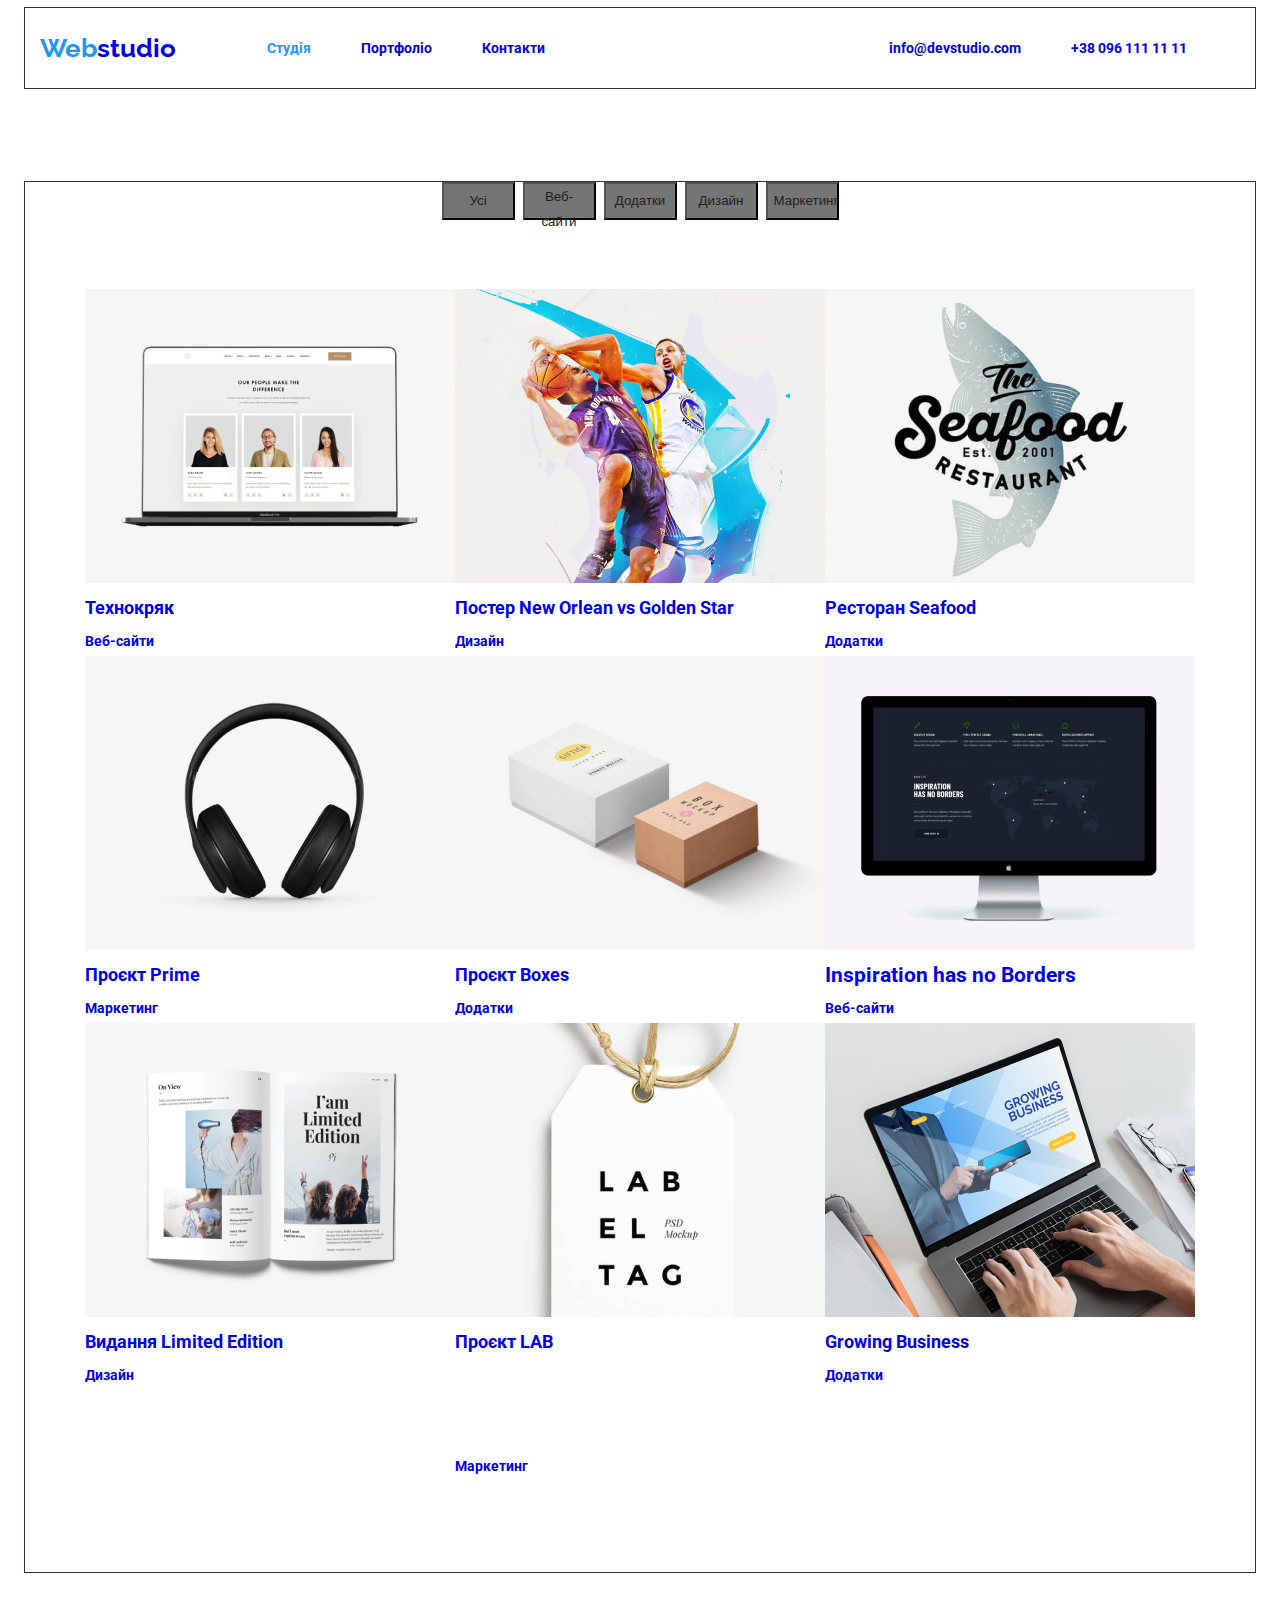
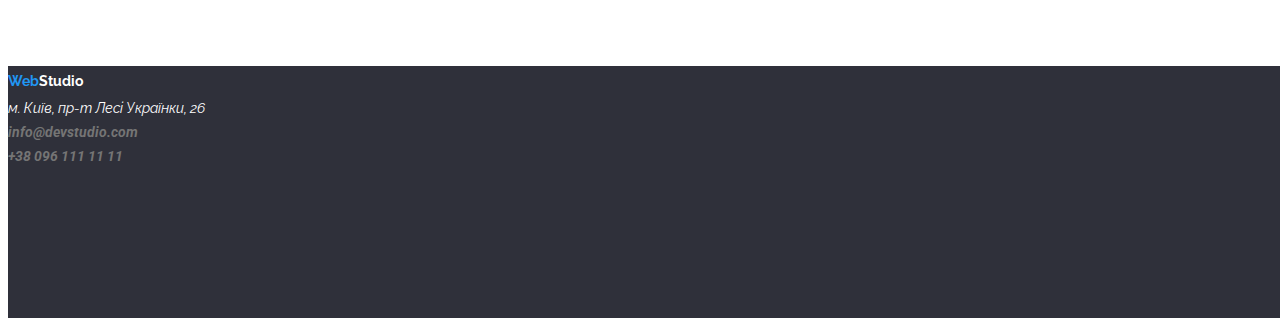
==== commit 086a4b41: "add markup" ====
--- a/portfolio.html
+++ b/portfolio.html
@@ -49,8 +49,8 @@
     </header>
     <main class="main">
       <section class="portfolio">
-        <div class="container">
-          <ul class="portfolio-filter flex-container">
+        <div class="container portfolio-flex">
+          <ul class="portfolio-filter portfolio-flex">
             <li class="button-list-item">
               <button type="button" class="portfolio-button">Усі</button>
             </li>
@@ -67,7 +67,7 @@
               <button type="button" class="portfolio-button">Маркетинг</button>
             </li>
           </ul>
-          <ul class="portfolio-list flex-container">
+          <ul class="portfolio-list portfolio-flex">
             <li class="portfolio-list-item">
               <a href="#" class="portfolio-link">
                 <img
